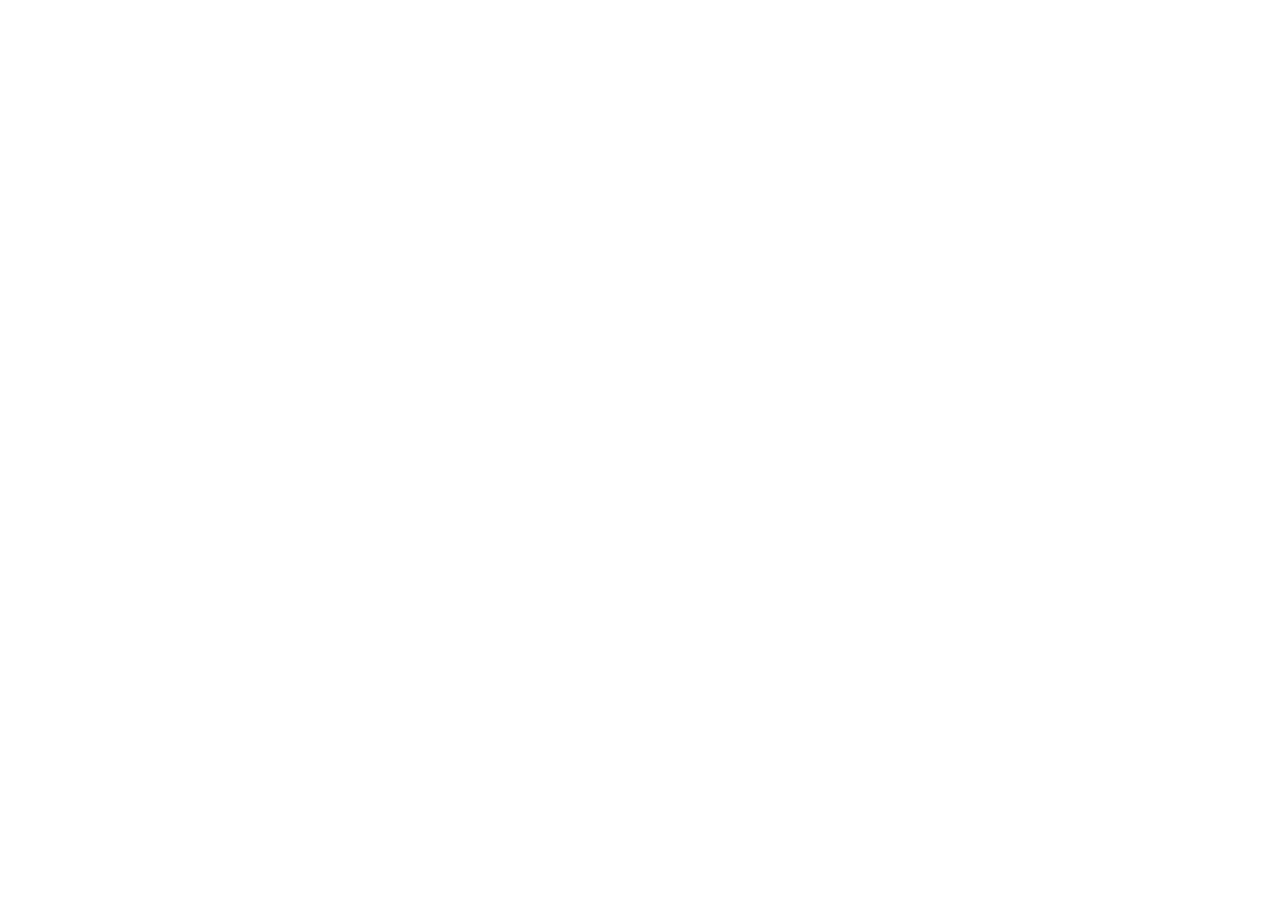
==== pruebaViajesChile/index.html @ 590db73b "first commit with basic structure, img files and cdn integration" ====
<!DOCTYPE html>
<html lang="en">
<head>
    <meta charset="UTF-8">
    <meta http-equiv="X-UA-Compatible" content="IE=edge">
    <meta name="viewport" content="width=device-width, initial-scale=1.0">
    <title>Viajes Chile</title>
    <link rel="stylesheet" href="https://cdn.jsdelivr.net/npm/bootstrap@4.6.1/dist/css/bootstrap.min.css" integrity="sha384-zCbKRCUGaJDkqS1kPbPd7TveP5iyJE0EjAuZQTgFLD2ylzuqKfdKlfG/eSrtxUkn" crossorigin="anonymous">
    <link rel="stylesheet" href="assets/styles/style.css">

</head>
<body>




    <script src="https://cdn.jsdelivr.net/npm/jquery@3.5.1/dist/jquery.slim.min.js" integrity="sha384-DfXdz2htPH0lsSSs5nCTpuj/zy4C+OGpamoFVy38MVBnE+IbbVYUew+OrCXaRkfj" crossorigin="anonymous"></script>
<script src="https://cdn.jsdelivr.net/npm/popper.js@1.16.1/dist/umd/popper.min.js" integrity="sha384-9/reFTGAW83EW2RDu2S0VKaIzap3H66lZH81PoYlFhbGU+6BZp6G7niu735Sk7lN" crossorigin="anonymous"></script>
<script src="https://cdn.jsdelivr.net/npm/bootstrap@4.6.1/dist/js/bootstrap.min.js" integrity="sha384-VHvPCCyXqtD5DqJeNxl2dtTyhF78xXNXdkwX1CZeRusQfRKp+tA7hAShOK/B/fQ2" crossorigin="anonymous"></script>
    
</body>
</html>
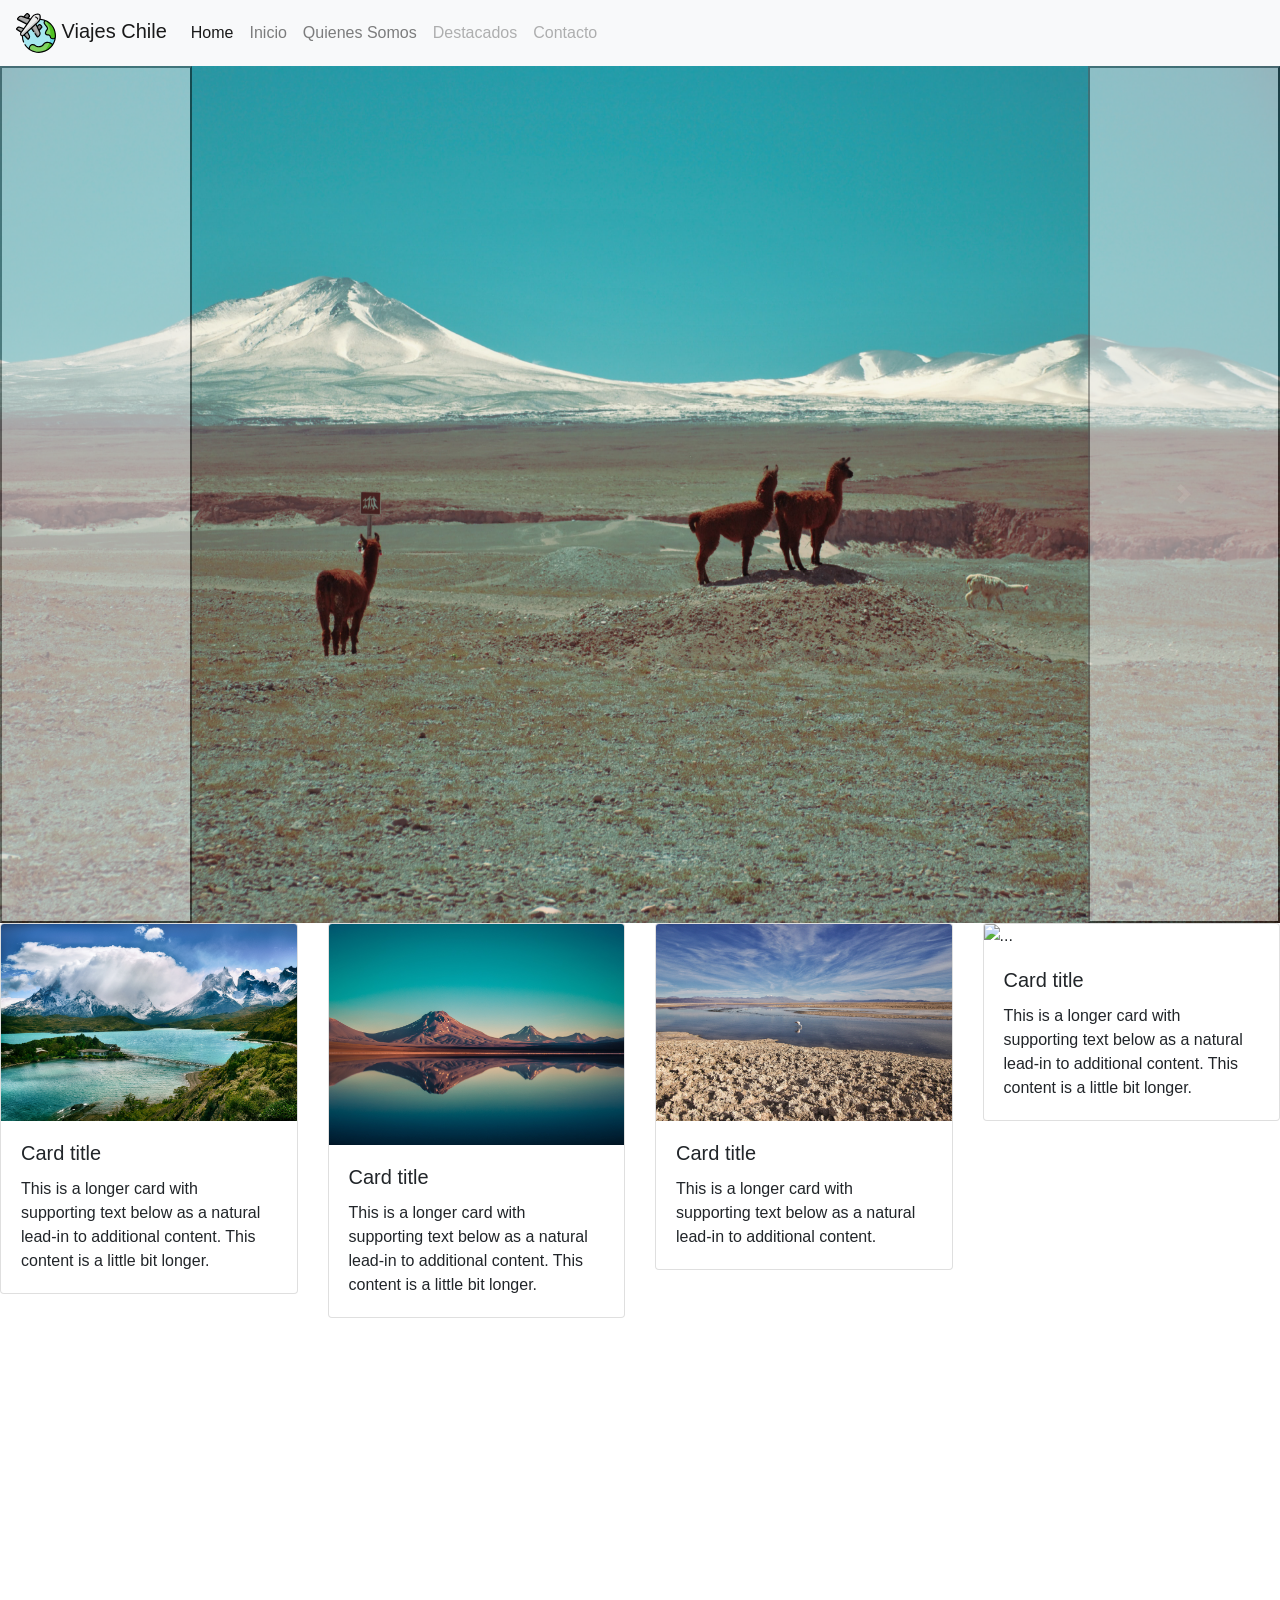
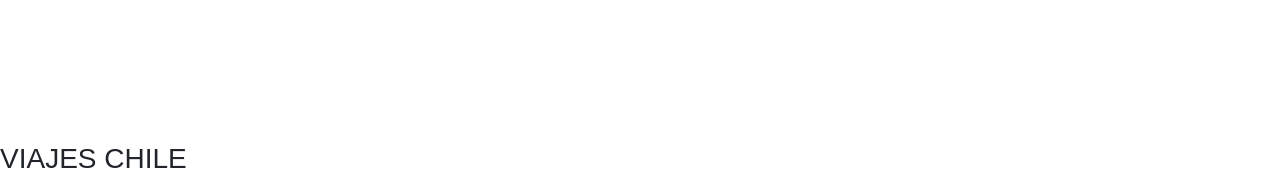
==== commit b22109a5: "img added, sections basic structure" ====
--- a/pruebaViajesChile/index.html
+++ b/pruebaViajesChile/index.html
@@ -1,22 +1,149 @@
 <!DOCTYPE html>
 <html lang="en">
-<head>
-    <meta charset="UTF-8">
-    <meta http-equiv="X-UA-Compatible" content="IE=edge">
-    <meta name="viewport" content="width=device-width, initial-scale=1.0">
+  <head>
+    <meta charset="UTF-8" />
+    <meta http-equiv="X-UA-Compatible" content="IE=edge" />
+    <meta name="viewport" content="width=device-width, initial-scale=1.0" />
     <title>Viajes Chile</title>
-    <link rel="stylesheet" href="https://cdn.jsdelivr.net/npm/bootstrap@4.6.1/dist/css/bootstrap.min.css" integrity="sha384-zCbKRCUGaJDkqS1kPbPd7TveP5iyJE0EjAuZQTgFLD2ylzuqKfdKlfG/eSrtxUkn" crossorigin="anonymous">
-    <link rel="stylesheet" href="assets/styles/style.css">
+    <link
+      rel="stylesheet"
+      href="https://cdn.jsdelivr.net/npm/bootstrap@4.6.1/dist/css/bootstrap.min.css"
+      integrity="sha384-zCbKRCUGaJDkqS1kPbPd7TveP5iyJE0EjAuZQTgFLD2ylzuqKfdKlfG/eSrtxUkn"
+      crossorigin="anonymous"
+    />
+    <link rel="stylesheet" href="assets/styles/style.css" />
+  </head>
+  <body>
+    <nav class="navbar navbar-expand-lg navbar-light bg-light">
+      <a class="navbar-brand" href="#"><img src="assets/img/viajes.svg" alt=""> Viajes Chile</a>
+      <button
+        class="navbar-toggler"
+        type="button"
+        data-toggle="collapse"
+        data-target="#navbarNavAltMarkup"
+        aria-controls="navbarNavAltMarkup"
+        aria-expanded="false"
+        aria-label="Toggle navigation"
+      >
+        <span class="navbar-toggler-icon"></span>
+      </button>
+      <div class="collapse navbar-collapse" id="navbarNavAltMarkup">
+        <div class="navbar-nav">
+          <a class="nav-link active" href="#"
+            >Home <span class="sr-only">(current)</span></a
+          >
+          <a class="nav-link" href="#">Inicio</a>
+          <a class="nav-link" href="#">Quienes Somos</a>
+          <a class="nav-link disabled">Destacados</a>
+          <a class="nav-link disabled">Contacto</a>
+        </div>
+      </div>
+    </nav>
 
-</head>
-<body>
+    <header>
 
+        <div id="carouselExampleControls" class="carousel slide" data-ride="carousel">
+            <div class="carousel-inner">
+              <div class="carousel-item active">
+                <img src="assets/img/carousel1.jpg" class="d-block w-100" alt="...">
+              </div>
+              <div class="carousel-item">
+                <img src="assets/img/carousel2.jpg" class="d-block w-100" alt="...">
+              </div>
+              <div class="carousel-item">
+                <img src="assets/img/carousel3.jpg" class="d-block w-100" alt="...">
+              </div>
+            </div>
+           <button class="carousel-control-prev" type="button" data-target="#carouselExampleControls" data-slide="prev">
+              <span class="carousel-control-prev-icon" aria-hidden="true"></span>
+              <span class="sr-only">Previous</span>
+            </button>
+            <button class="carousel-control-next" type="button" data-target="#carouselExampleControls" data-slide="next">
+              <span class="carousel-control-next-icon" aria-hidden="true"></span>
+              <span class="sr-only">Next</span>
+            </button>
+          </div>
 
+    </header>
 
+    <section class="container">
 
-    <script src="https://cdn.jsdelivr.net/npm/jquery@3.5.1/dist/jquery.slim.min.js" integrity="sha384-DfXdz2htPH0lsSSs5nCTpuj/zy4C+OGpamoFVy38MVBnE+IbbVYUew+OrCXaRkfj" crossorigin="anonymous"></script>
-<script src="https://cdn.jsdelivr.net/npm/popper.js@1.16.1/dist/umd/popper.min.js" integrity="sha384-9/reFTGAW83EW2RDu2S0VKaIzap3H66lZH81PoYlFhbGU+6BZp6G7niu735Sk7lN" crossorigin="anonymous"></script>
-<script src="https://cdn.jsdelivr.net/npm/bootstrap@4.6.1/dist/js/bootstrap.min.js" integrity="sha384-VHvPCCyXqtD5DqJeNxl2dtTyhF78xXNXdkwX1CZeRusQfRKp+tA7hAShOK/B/fQ2" crossorigin="anonymous"></script>
-    
-</body>
-</html>+        <div class="row">
+            <div class="col-4"></div>
+            <div class="col-4"></div>
+            <div class="col-4"></div>
+        </div>
+
+    </section>
+
+    <section>
+        <div class="row row-cols-1 row-cols-md-4">
+            <div class="col-3 mb-4">
+              <div class="card">
+                <img src="assets/img/card1.jpg" class="card-img-top" alt="...">
+                <div class="card-body">
+                  <h5 class="card-title">Card title</h5>
+                  <p class="card-text">This is a longer card with supporting text below as a natural lead-in to additional content. This content is a little bit longer.</p>
+                </div>
+              </div>
+            </div>
+            <div class="col-3 mb-4">
+              <div class="card">
+                <img src="assets/img/card2.jpg" class="card-img-top" alt="...">
+                <div class="card-body">
+                  <h5 class="card-title">Card title</h5>
+                  <p class="card-text">This is a longer card with supporting text below as a natural lead-in to additional content. This content is a little bit longer.</p>
+                </div>
+              </div>
+            </div>
+            <div class="col-3 mb-4">
+              <div class="card">
+                <img src="assets/img/card3.jpg" class="card-img-top" alt="...">
+                <div class="card-body">
+                  <h5 class="card-title">Card title</h5>
+                  <p class="card-text">This is a longer card with supporting text below as a natural lead-in to additional content.</p>
+                </div>
+              </div>
+            </div>
+            <div class="col-3 mb-4">
+              <div class="card">
+                <img src="assets/img/card4.jpg" class="card-img-top" alt="...">
+                <div class="card-body">
+                  <h5 class="card-title">Card title</h5>
+                  <p class="card-text">This is a longer card with supporting text below as a natural lead-in to additional content. This content is a little bit longer.</p>
+                </div>
+              </div>
+            </div>
+          </div>
+    </section>
+
+    <section>
+
+        <div data-tf-widget="dCPdCq72" data-tf-iframe-props="title=Customer Insights Survey - Quick Start - FINAL (copy)" style="width:100%;height:400px;"></div><script src="//embed.typeform.com/next/embed.js"></script>
+
+    </section>
+
+    <footer class="inline-block">
+        <div>
+            <h3>VIAJES CHILE</h3>
+        </div>
+        
+    </footer>
+
+    <script
+      src="https://cdn.jsdelivr.net/npm/jquery@3.5.1/dist/jquery.slim.min.js"
+      integrity="sha384-DfXdz2htPH0lsSSs5nCTpuj/zy4C+OGpamoFVy38MVBnE+IbbVYUew+OrCXaRkfj"
+      crossorigin="anonymous"
+    ></script>
+    <script
+      src="https://cdn.jsdelivr.net/npm/popper.js@1.16.1/dist/umd/popper.min.js"
+      integrity="sha384-9/reFTGAW83EW2RDu2S0VKaIzap3H66lZH81PoYlFhbGU+6BZp6G7niu735Sk7lN"
+      crossorigin="anonymous"
+    ></script>
+    <script
+      src="https://cdn.jsdelivr.net/npm/bootstrap@4.6.1/dist/js/bootstrap.min.js"
+      integrity="sha384-VHvPCCyXqtD5DqJeNxl2dtTyhF78xXNXdkwX1CZeRusQfRKp+tA7hAShOK/B/fQ2"
+      crossorigin="anonymous"
+    ></script>
+  </body>
+</html>
--- a/pruebaViajesChile/assets/styles/style.css
+++ b/pruebaViajesChile/assets/styles/style.css
@@ -0,0 +1,6 @@
+
+
+nav img {
+    height: 2em;
+    width: auto;
+}
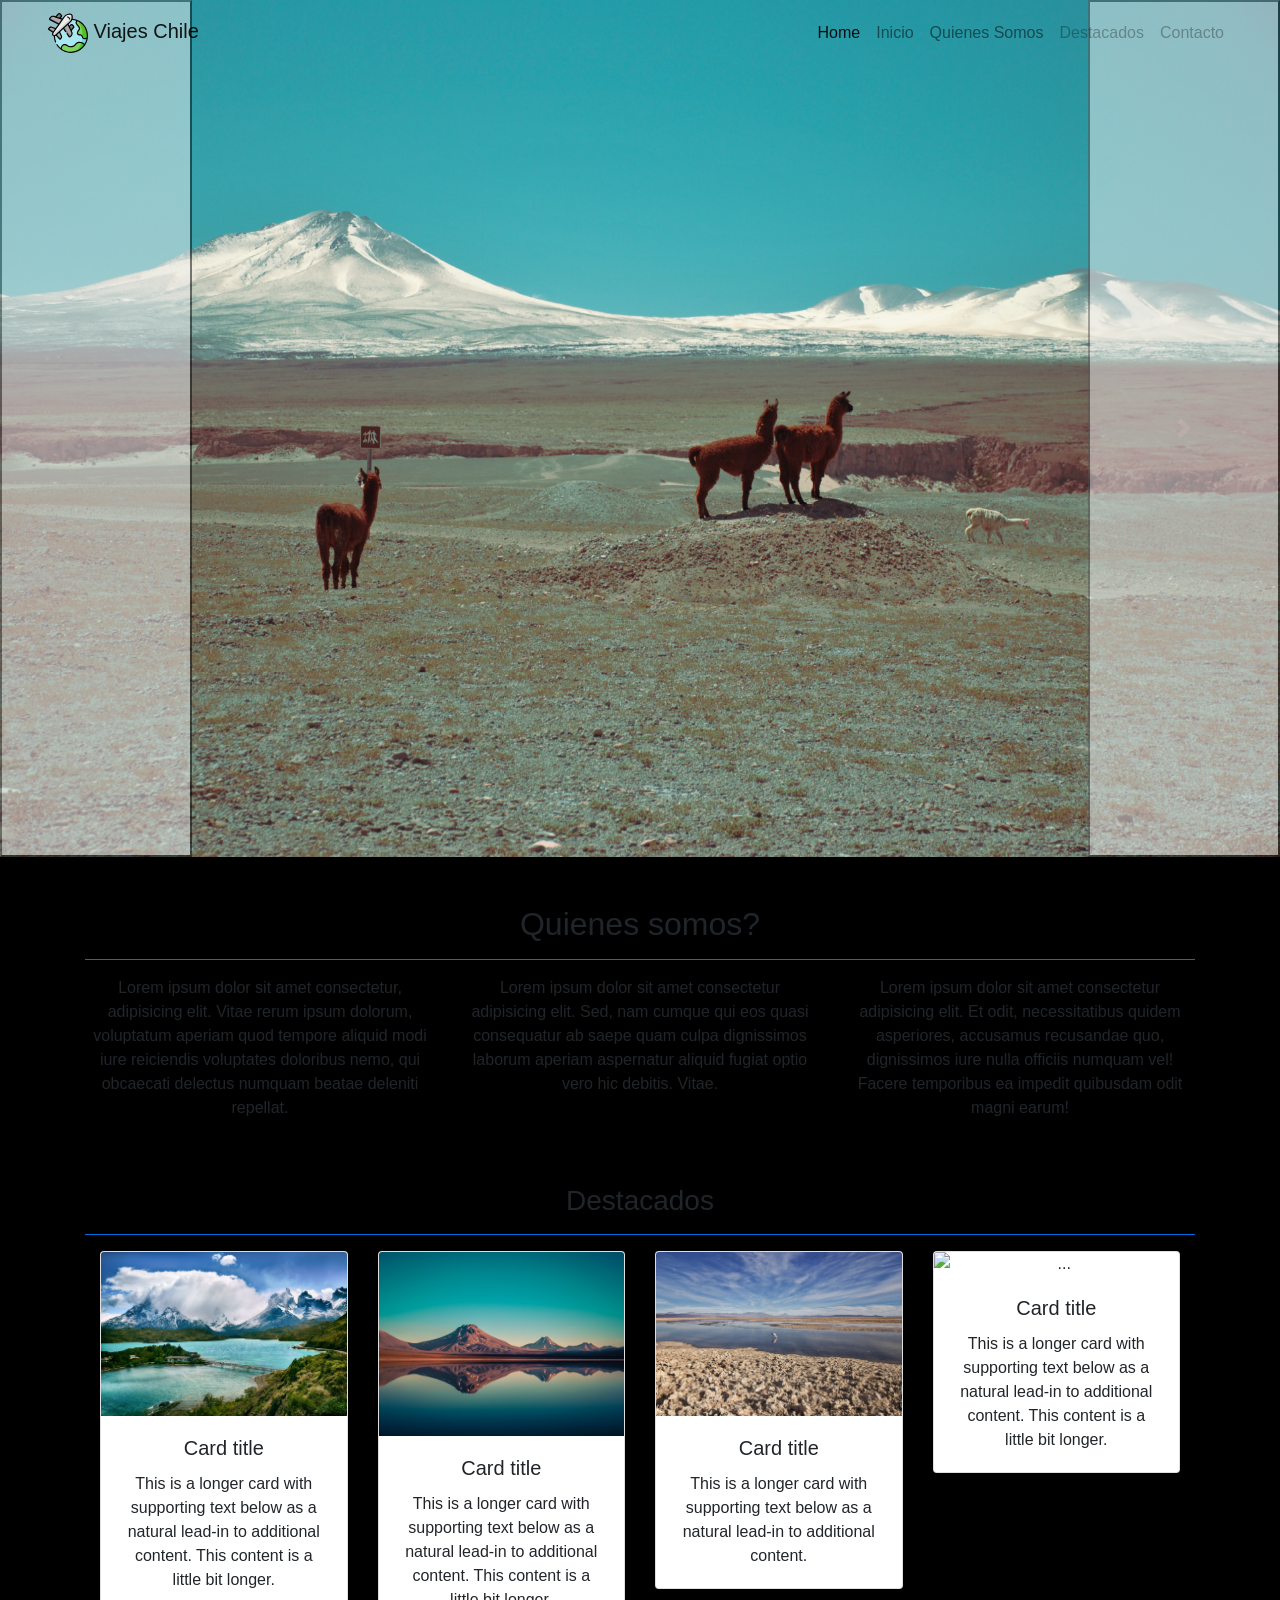
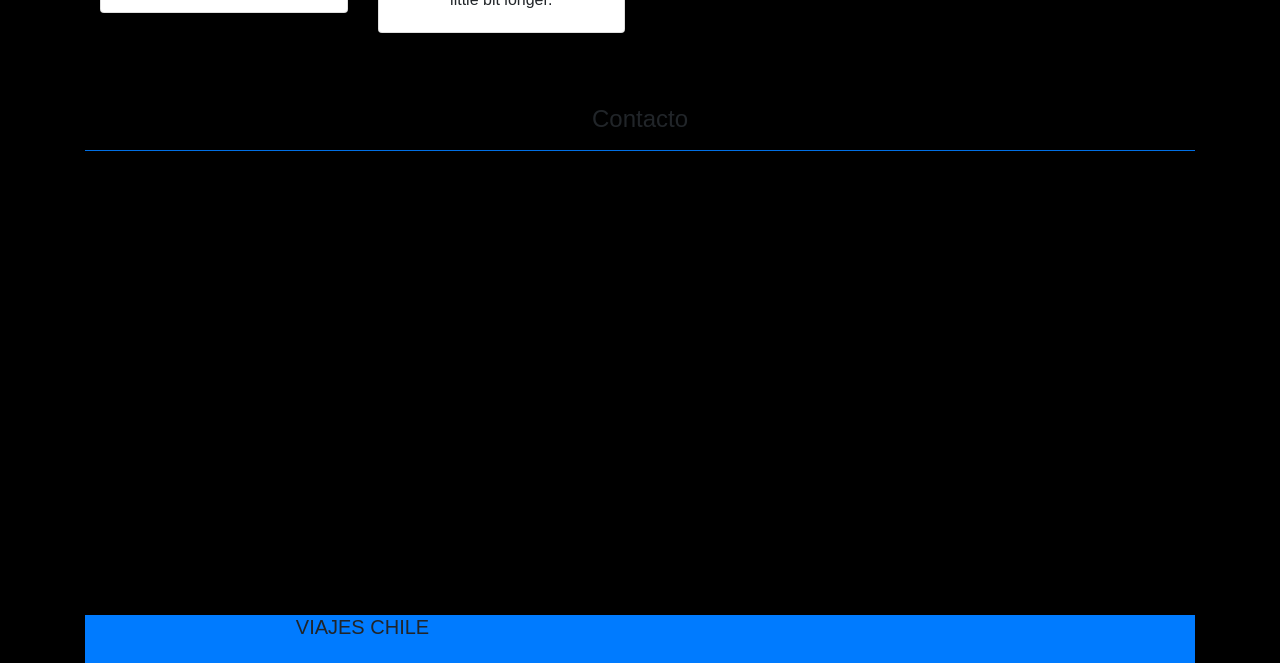
==== commit 77931bfa: "styles progress" ====
--- a/pruebaViajesChile/index.html
+++ b/pruebaViajesChile/index.html
@@ -11,11 +11,14 @@
       integrity="sha384-zCbKRCUGaJDkqS1kPbPd7TveP5iyJE0EjAuZQTgFLD2ylzuqKfdKlfG/eSrtxUkn"
       crossorigin="anonymous"
     />
+    <script src="https://kit.fontawesome.com/a07f283584.js" crossorigin="anonymous"></script>   
     <link rel="stylesheet" href="assets/styles/style.css" />
   </head>
   <body>
-    <nav class="navbar navbar-expand-lg navbar-light bg-light">
-      <a class="navbar-brand" href="#"><img src="assets/img/viajes.svg" alt=""> Viajes Chile</a>
+    <nav class="navbar container-fluid navbar-expand-lg navbar-light bg-light px-5">
+      <a class="navbar-brand" href="#"
+        ><img src="assets/img/viajes.svg" alt="" /> Viajes Chile</a
+      >
       <button
         class="navbar-toggler"
         type="button"
@@ -28,7 +31,7 @@
         <span class="navbar-toggler-icon"></span>
       </button>
       <div class="collapse navbar-collapse" id="navbarNavAltMarkup">
-        <div class="navbar-nav">
+        <div class="navbar-nav ml-auto">
           <a class="nav-link active" href="#"
             >Home <span class="sr-only">(current)</span></a
           >
@@ -41,93 +44,179 @@
     </nav>
 
     <header>
-
-        <div id="carouselExampleControls" class="carousel slide" data-ride="carousel">
-            <div class="carousel-inner">
-              <div class="carousel-item active">
-                <img src="assets/img/carousel1.jpg" class="d-block w-100" alt="...">
-              </div>
-              <div class="carousel-item">
-                <img src="assets/img/carousel2.jpg" class="d-block w-100" alt="...">
-              </div>
-              <div class="carousel-item">
-                <img src="assets/img/carousel3.jpg" class="d-block w-100" alt="...">
-              </div>
-            </div>
-           <button class="carousel-control-prev" type="button" data-target="#carouselExampleControls" data-slide="prev">
-              <span class="carousel-control-prev-icon" aria-hidden="true"></span>
-              <span class="sr-only">Previous</span>
-            </button>
-            <button class="carousel-control-next" type="button" data-target="#carouselExampleControls" data-slide="next">
-              <span class="carousel-control-next-icon" aria-hidden="true"></span>
-              <span class="sr-only">Next</span>
-            </button>
-          </div>
-
+      <div
+        id="carouselExampleControls"
+        class="carousel slide"
+        data-ride="carousel"
+      >
+        <div class="carousel-inner">
+          <div class="carousel-item active">
+            <img
+              src="assets/img/carousel1.jpg"
+              class="d-block w-100"
+              alt="..."
+            />
+          </div>
+          <div class="carousel-item">
+            <img
+              src="assets/img/carousel2.jpg"
+              class="d-block w-100"
+              alt="..."
+            />
+          </div>
+          <div class="carousel-item">
+            <img
+              src="assets/img/carousel3.jpg"
+              class="d-block w-100"
+              alt="..."
+            />
+          </div>
+        </div>
+        <button
+          class="carousel-control-prev"
+          type="button"
+          data-target="#carouselExampleControls"
+          data-slide="prev"
+        >
+          <span class="carousel-control-prev-icon" aria-hidden="true"></span>
+          <span class="sr-only">Previous</span>
+        </button>
+        <button
+          class="carousel-control-next"
+          type="button"
+          data-target="#carouselExampleControls"
+          data-slide="next"
+        >
+          <span class="carousel-control-next-icon" aria-hidden="true"></span>
+          <span class="sr-only">Next</span>
+        </button>
+      </div>
     </header>
 
-    <section class="container">
-
-        <div class="row">
-            <div class="col-4"></div>
-            <div class="col-4"></div>
-            <div class="col-4"></div>
-        </div>
-
+    <section class="container text-center pt-5">
+      <h2>Quienes somos?</h2>
+      <hr class="bg-primary">
+      <div class="row">
+        <div class="col-4">
+          <p>
+            Lorem ipsum dolor sit amet consectetur, adipisicing elit. Vitae
+            rerum ipsum dolorum, voluptatum aperiam quod tempore aliquid modi
+            iure reiciendis voluptates doloribus nemo, qui obcaecati delectus
+            numquam beatae deleniti repellat.
+          </p>
+          <div class="container bg-primary">
+            <span style="font-size: 3em; color: white;"><i class="fas fa-plane"></i></span>
+          </div>
+          
+          
+        </div>
+        <div class="col-4">
+          <p>
+            Lorem ipsum dolor sit amet consectetur adipisicing elit. Sed, nam
+            cumque qui eos quasi consequatur ab saepe quam culpa dignissimos
+            laborum aperiam aspernatur aliquid fugiat optio vero hic debitis.
+            Vitae.
+          </p>
+          <div class="container bg-primary">
+            <span style="font-size: 3em; color: white;"><i class="fas fa-mountain"></i></span>
+          </div>
+          
+            
+          
+        </div>
+        <div class="col-4">
+          <p>
+            Lorem ipsum dolor sit amet consectetur adipisicing elit. Et odit,
+            necessitatibus quidem asperiores, accusamus recusandae quo,
+            dignissimos iure nulla officiis numquam vel! Facere temporibus ea
+            impedit quibusdam odit magni earum!
+          </p>
+          <div class="container bg-primary">
+            <span style="font-size: 3em; color: white;">
+              <i class="fas fa-camera"></i>
+            </span>
+          </div>
+          
+        </div>
+      </div>
     </section>
 
-    <section>
-        <div class="row row-cols-1 row-cols-md-4">
-            <div class="col-3 mb-4">
-              <div class="card">
-                <img src="assets/img/card1.jpg" class="card-img-top" alt="...">
-                <div class="card-body">
-                  <h5 class="card-title">Card title</h5>
-                  <p class="card-text">This is a longer card with supporting text below as a natural lead-in to additional content. This content is a little bit longer.</p>
-                </div>
-              </div>
-            </div>
-            <div class="col-3 mb-4">
-              <div class="card">
-                <img src="assets/img/card2.jpg" class="card-img-top" alt="...">
-                <div class="card-body">
-                  <h5 class="card-title">Card title</h5>
-                  <p class="card-text">This is a longer card with supporting text below as a natural lead-in to additional content. This content is a little bit longer.</p>
-                </div>
-              </div>
-            </div>
-            <div class="col-3 mb-4">
-              <div class="card">
-                <img src="assets/img/card3.jpg" class="card-img-top" alt="...">
-                <div class="card-body">
-                  <h5 class="card-title">Card title</h5>
-                  <p class="card-text">This is a longer card with supporting text below as a natural lead-in to additional content.</p>
-                </div>
-              </div>
-            </div>
-            <div class="col-3 mb-4">
-              <div class="card">
-                <img src="assets/img/card4.jpg" class="card-img-top" alt="...">
-                <div class="card-body">
-                  <h5 class="card-title">Card title</h5>
-                  <p class="card-text">This is a longer card with supporting text below as a natural lead-in to additional content. This content is a little bit longer.</p>
-                </div>
-              </div>
-            </div>
-          </div>
+    <section class="container text-center pt-5">
+      <h3>Destacados</h3>
+      <hr class="bg-primary">
+      <div class="container">
+      <div class="row row-cols-1 row-cols-md-4">
+        <div class="col-3 mb-4">
+          <div class="card">
+            <img src="assets/img/card1.jpg" class="card-img-top" alt="..." />
+            <div class="card-body">
+              <h5 class="card-title">Card title</h5>
+              <p class="card-text">
+                This is a longer card with supporting text below as a natural
+                lead-in to additional content. This content is a little bit
+                longer.
+              </p>
+              
+            </div>
+          </div>
+        </div>
+        <div class="col-3 mb-4">
+          <div class="card">
+            <img src="assets/img/card2.jpg" class="card-img-top" alt="..." />
+            <div class="card-body">
+              <h5 class="card-title">Card title</h5>
+              <p class="card-text">
+                This is a longer card with supporting text below as a natural
+                lead-in to additional content. This content is a little bit
+                longer.
+              </p>
+              
+            </div>
+          </div>
+        </div>
+        <div class="col-3 mb-4">
+          <div class="card">
+            <img src="assets/img/card3.jpg" class="card-img-top" alt="..." />
+            <div class="card-body">
+              <h5 class="card-title">Card title</h5>
+              <p class="card-text">
+                This is a longer card with supporting text below as a natural
+                lead-in to additional content.
+              </p>
+              
+            </div>
+          </div>
+        </div>
+        <div class="col-3 mb-4">
+          <div class="card">
+            <img src="assets/img/card4.jpg" class="card-img-top" alt="..." />
+            <div class="card-body">
+              <h5 class="card-title">Card title</h5>
+              <p class="card-text">
+                This is a longer card with supporting text below as a natural
+                lead-in to additional content. This content is a little bit
+                longer.
+              </p>
+            </div>
+          </div>
+        </div>
+      </div>
+    </div> 
     </section>
 
-    <section>
-
-        <div data-tf-widget="dCPdCq72" data-tf-iframe-props="title=Customer Insights Survey - Quick Start - FINAL (copy)" style="width:100%;height:400px;"></div><script src="//embed.typeform.com/next/embed.js"></script>
-
-    </section>
-
-    <footer class="inline-block">
-        <div>
-            <h3>VIAJES CHILE</h3>
+    <section class="container text-center pt-5">
+      <h4>Contacto</h4>
+      <hr class="bg-primary">
+      <div data-tf-widget="UY2jh6A5" data-tf-iframe-props="title=Contacto Viajes Chile" style="width:100%;height:400px;"></div><script src="//embed.typeform.com/next/embed.js"></script>
+
+    <footer class="inline-block container-fluid bg-primary mt-5">
+      <div class="row">
+        <div class="col justify-content-center align-self-center">
+          <h5>VIAJES CHILE</h5>
         </div>
         
+        <div class="col"></div>
+      </div>
     </footer>
 
     <script
--- a/pruebaViajesChile/assets/styles/style.css
+++ b/pruebaViajesChile/assets/styles/style.css
@@ -1,6 +1,18 @@
-
+body {
+    background-color: black;
+}
 
 nav img {
     height: 2em;
     width: auto;
+}
+
+.navbar {
+    z-index: 999;
+    background-color: transparent !important;
+    position: absolute;
+}
+
+footer {
+    height: 3em;
 }
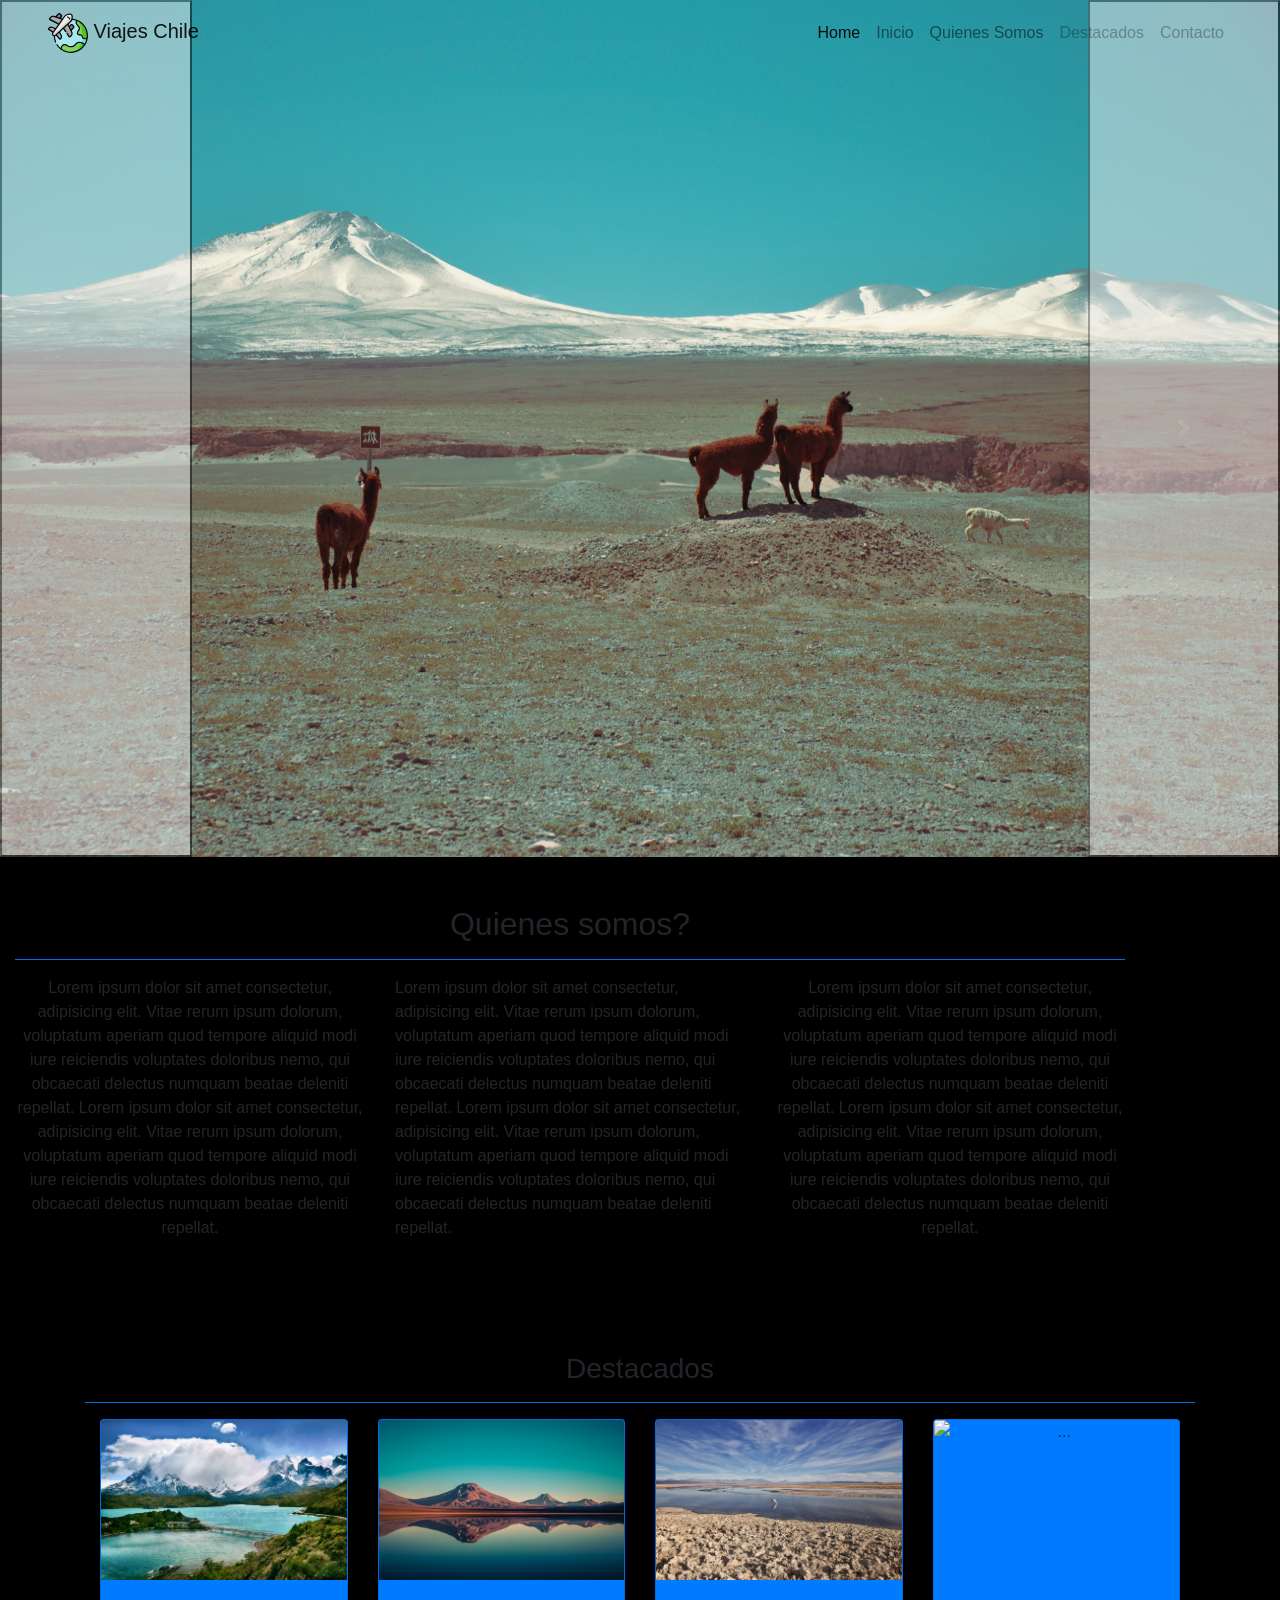
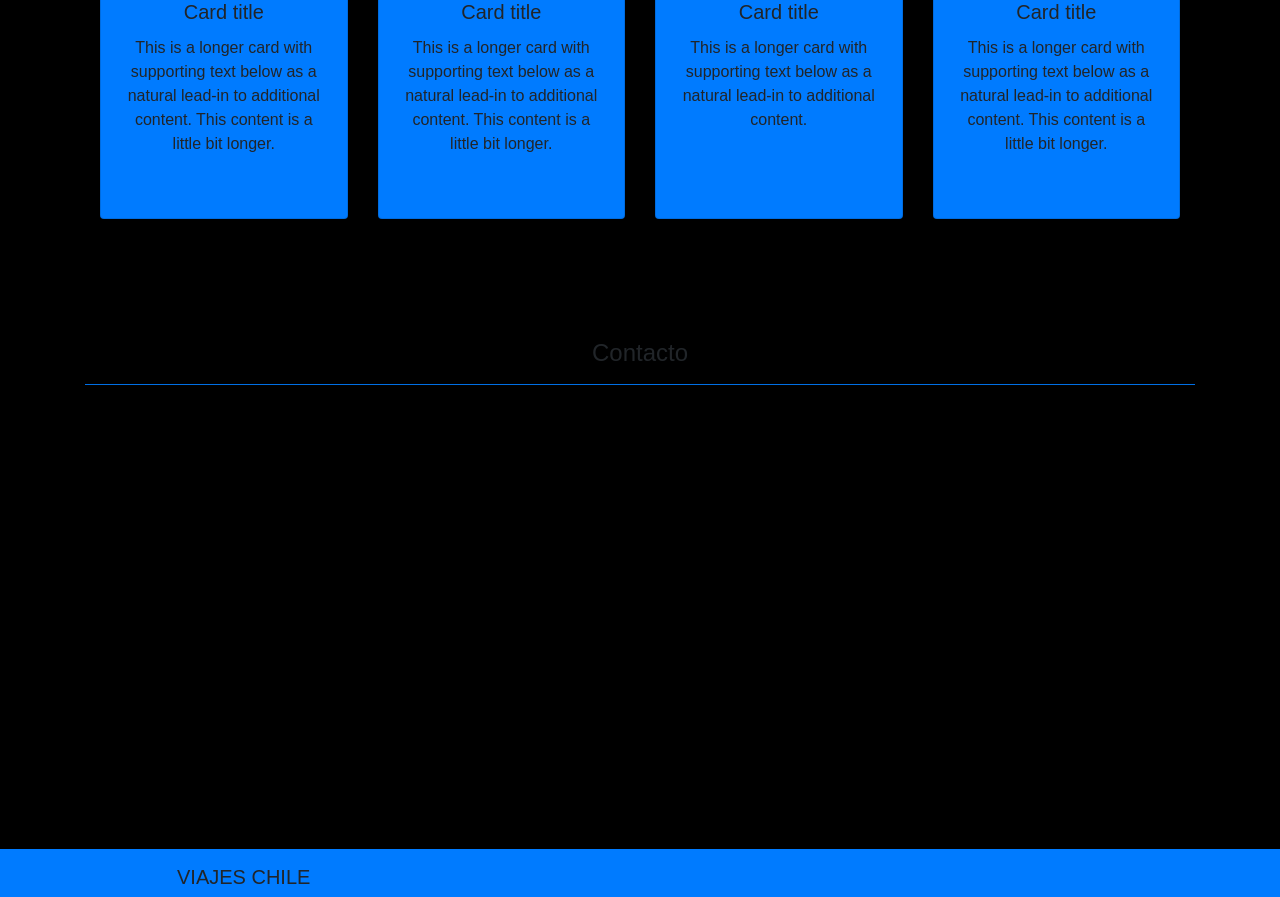
==== commit ae8a4b95: "style almost ready" ====
--- a/pruebaViajesChile/index.html
+++ b/pruebaViajesChile/index.html
@@ -93,46 +93,57 @@
       </div>
     </header>
 
-    <section class="container text-center pt-5">
+    <section class="container text-center pt-5 pb-5 d-none d-lg-inline-block">
       <h2>Quienes somos?</h2>
       <hr class="bg-primary">
       <div class="row">
-        <div class="col-4">
+        <div class="descDiv col-4">
           <p>
+            Lorem ipsum dolor sit amet consectetur, adipisicing elit. Vitae
+            rerum ipsum dolorum, voluptatum aperiam quod tempore aliquid modi
+            iure reiciendis voluptates doloribus nemo, qui obcaecati delectus
+            numquam beatae deleniti repellat.
             Lorem ipsum dolor sit amet consectetur, adipisicing elit. Vitae
             rerum ipsum dolorum, voluptatum aperiam quod tempore aliquid modi
             iure reiciendis voluptates doloribus nemo, qui obcaecati delectus
             numquam beatae deleniti repellat.
           </p>
           <div class="container bg-primary">
-            <span style="font-size: 3em; color: white;"><i class="fas fa-plane"></i></span>
+            <span style="font-size: 2em; color: white;"><i class="fas fa-plane"></i></span>
           </div>
           
           
         </div>
-        <div class="col-4">
+        <div class="descDiv col-4">
+           
+          <div class="container bg-primary">
+            <span style="font-size: 2em; color: white;"><i class="fas fa-mountain"></i></span>
+          </div>
+
+          <p class="text-left">
+            Lorem ipsum dolor sit amet consectetur, adipisicing elit. Vitae
+            rerum ipsum dolorum, voluptatum aperiam quod tempore aliquid modi
+            iure reiciendis voluptates doloribus nemo, qui obcaecati delectus
+            numquam beatae deleniti repellat.
+            Lorem ipsum dolor sit amet consectetur, adipisicing elit. Vitae
+            rerum ipsum dolorum, voluptatum aperiam quod tempore aliquid modi
+            iure reiciendis voluptates doloribus nemo, qui obcaecati delectus
+            numquam beatae deleniti repellat.
+          </p>
+        </div>
+        <div class="descDiv col-4">
           <p>
-            Lorem ipsum dolor sit amet consectetur adipisicing elit. Sed, nam
-            cumque qui eos quasi consequatur ab saepe quam culpa dignissimos
-            laborum aperiam aspernatur aliquid fugiat optio vero hic debitis.
-            Vitae.
+            Lorem ipsum dolor sit amet consectetur, adipisicing elit. Vitae
+            rerum ipsum dolorum, voluptatum aperiam quod tempore aliquid modi
+            iure reiciendis voluptates doloribus nemo, qui obcaecati delectus
+            numquam beatae deleniti repellat.
+            Lorem ipsum dolor sit amet consectetur, adipisicing elit. Vitae
+            rerum ipsum dolorum, voluptatum aperiam quod tempore aliquid modi
+            iure reiciendis voluptates doloribus nemo, qui obcaecati delectus
+            numquam beatae deleniti repellat.
           </p>
           <div class="container bg-primary">
-            <span style="font-size: 3em; color: white;"><i class="fas fa-mountain"></i></span>
-          </div>
-          
-            
-          
-        </div>
-        <div class="col-4">
-          <p>
-            Lorem ipsum dolor sit amet consectetur adipisicing elit. Et odit,
-            necessitatibus quidem asperiores, accusamus recusandae quo,
-            dignissimos iure nulla officiis numquam vel! Facere temporibus ea
-            impedit quibusdam odit magni earum!
-          </p>
-          <div class="container bg-primary">
-            <span style="font-size: 3em; color: white;">
+            <span style="font-size: 2em; color: white;">
               <i class="fas fa-camera"></i>
             </span>
           </div>
@@ -141,13 +152,13 @@
       </div>
     </section>
 
-    <section class="container text-center pt-5">
+    <section class="container text-center pt-5 pb-5 ">
       <h3>Destacados</h3>
       <hr class="bg-primary">
       <div class="container">
-      <div class="row row-cols-1 row-cols-md-4">
-        <div class="col-3 mb-4">
-          <div class="card">
+      <div class="row ">
+        <div class="col-12 col-md-6 col-lg-3 mb-4">
+          <div class="card bg-primary">
             <img src="assets/img/card1.jpg" class="card-img-top" alt="..." />
             <div class="card-body">
               <h5 class="card-title">Card title</h5>
@@ -160,8 +171,8 @@
             </div>
           </div>
         </div>
-        <div class="col-3 mb-4">
-          <div class="card">
+        <div class="col-12 col-md-6 col-lg-3 mb-4">
+          <div class="card bg-primary">
             <img src="assets/img/card2.jpg" class="card-img-top" alt="..." />
             <div class="card-body">
               <h5 class="card-title">Card title</h5>
@@ -174,8 +185,8 @@
             </div>
           </div>
         </div>
-        <div class="col-3 mb-4">
-          <div class="card">
+        <div class="col-12 col-md-6 col-lg-3 mb-4">
+          <div class="card bg-primary">
             <img src="assets/img/card3.jpg" class="card-img-top" alt="..." />
             <div class="card-body">
               <h5 class="card-title">Card title</h5>
@@ -187,8 +198,8 @@
             </div>
           </div>
         </div>
-        <div class="col-3 mb-4">
-          <div class="card">
+        <div class="col-12 col-md-6 col-lg-3 mb-4">
+          <div class="card bg-primary">
             <img src="assets/img/card4.jpg" class="card-img-top" alt="..." />
             <div class="card-body">
               <h5 class="card-title">Card title</h5>
@@ -209,15 +220,24 @@
       <hr class="bg-primary">
       <div data-tf-widget="UY2jh6A5" data-tf-iframe-props="title=Contacto Viajes Chile" style="width:100%;height:400px;"></div><script src="//embed.typeform.com/next/embed.js"></script>
 
-    <footer class="inline-block container-fluid bg-primary mt-5">
+    </section>  
+
+    <footer class="container-fluid bg-primary mt-5 pl-5">
       <div class="row">
-        <div class="col justify-content-center align-self-center">
-          <h5>VIAJES CHILE</h5>
+        <div class="col-6 justify-content-center pt-3 pl-5">
+          <h5 class="pl-5 ml-5">VIAJES CHILE</h5>
         </div>
         
-        <div class="col"></div>
+        <div class="col-6 pt-2 pl-5">
+          <i class="fab fa-github-square fa-2x pl-5 ml-5"></i>
+          <i class="fab fa-linkedin fa-2x pl-2"></i>
+          <i class="fab fa-twitter-square fa-2x pl-2"></i>
+          <i class="fab fa-facebook-square fa-2x pl-2"></i>
+        </div>
       </div>
     </footer>
+
+    
 
     <script
       src="https://cdn.jsdelivr.net/npm/jquery@3.5.1/dist/jquery.slim.min.js"
--- a/pruebaViajesChile/assets/styles/style.css
+++ b/pruebaViajesChile/assets/styles/style.css
@@ -15,4 +15,20 @@
 
 footer {
     height: 3em;
-}+}
+
+.descDiv {
+    position: relative; 
+
+}
+
+.card {
+    height: 25em;
+}
+
+.card img {
+    height: 10em;
+}
+
+
+
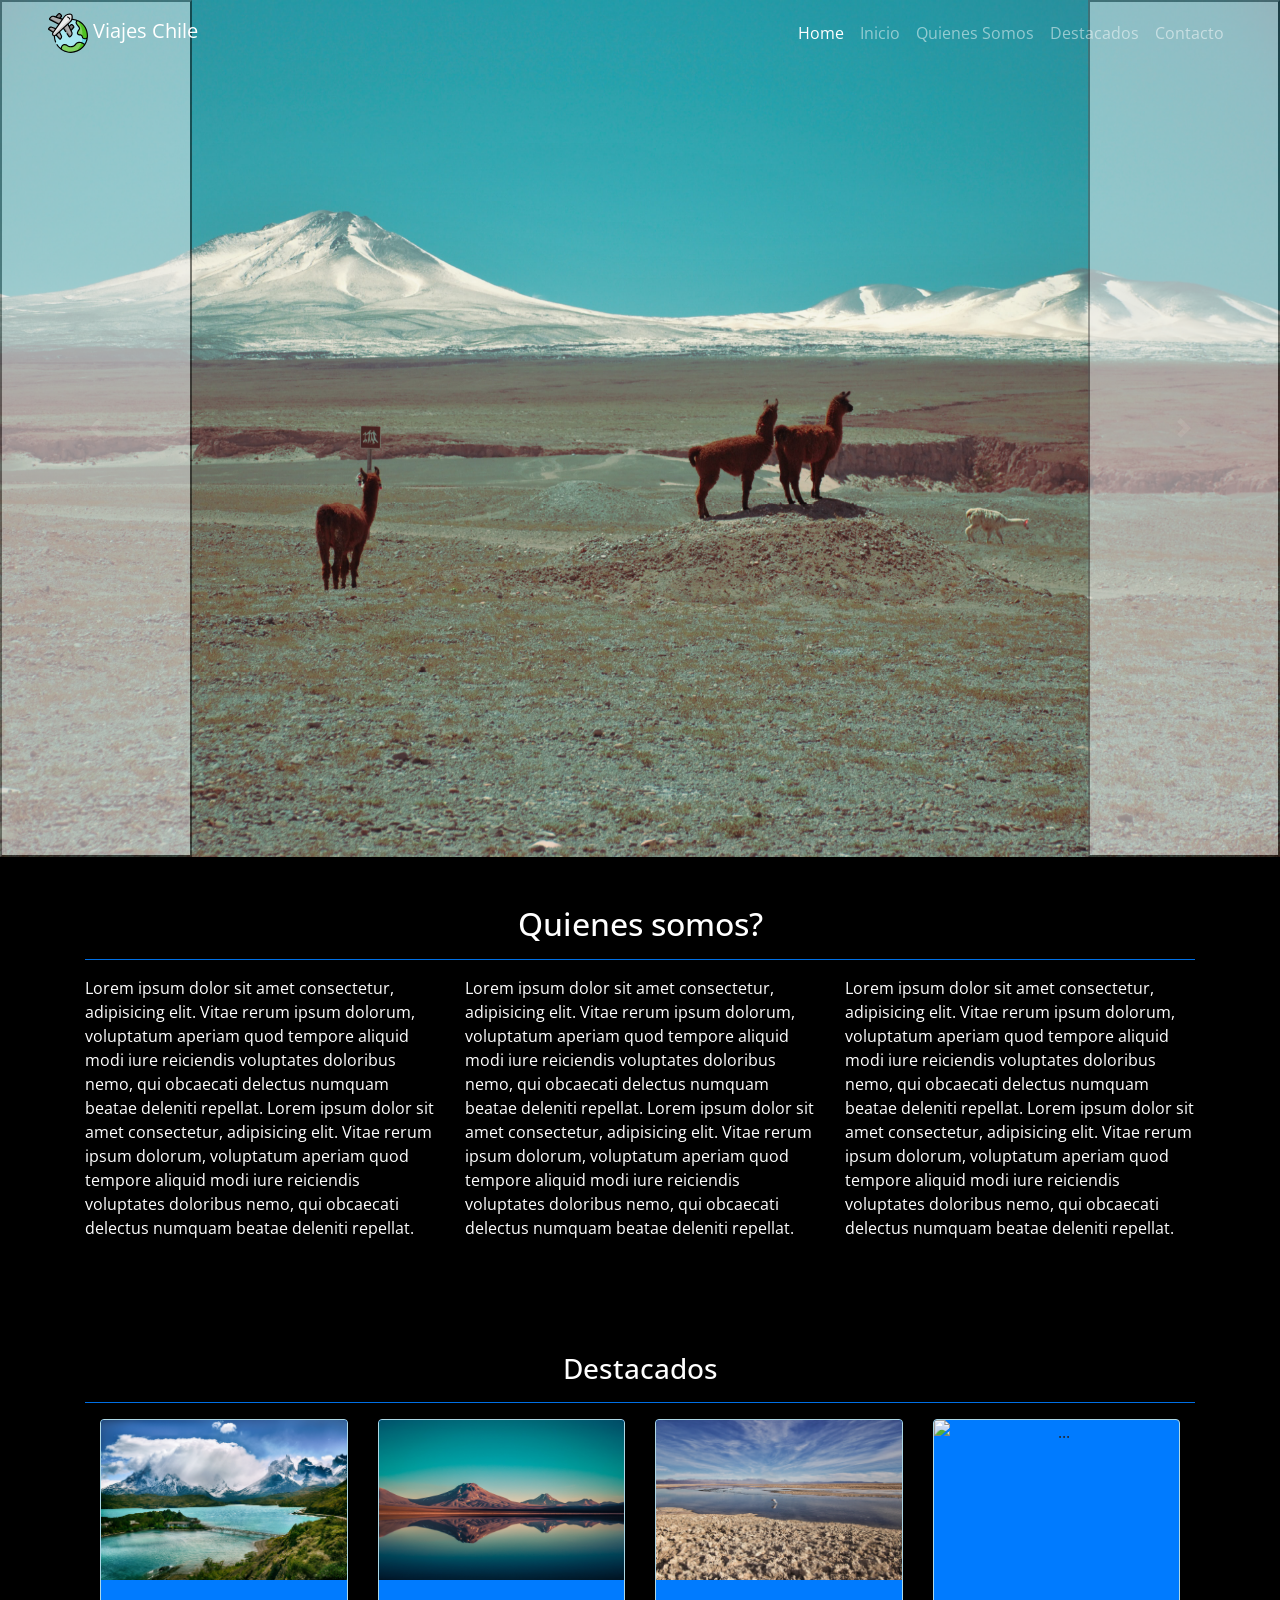
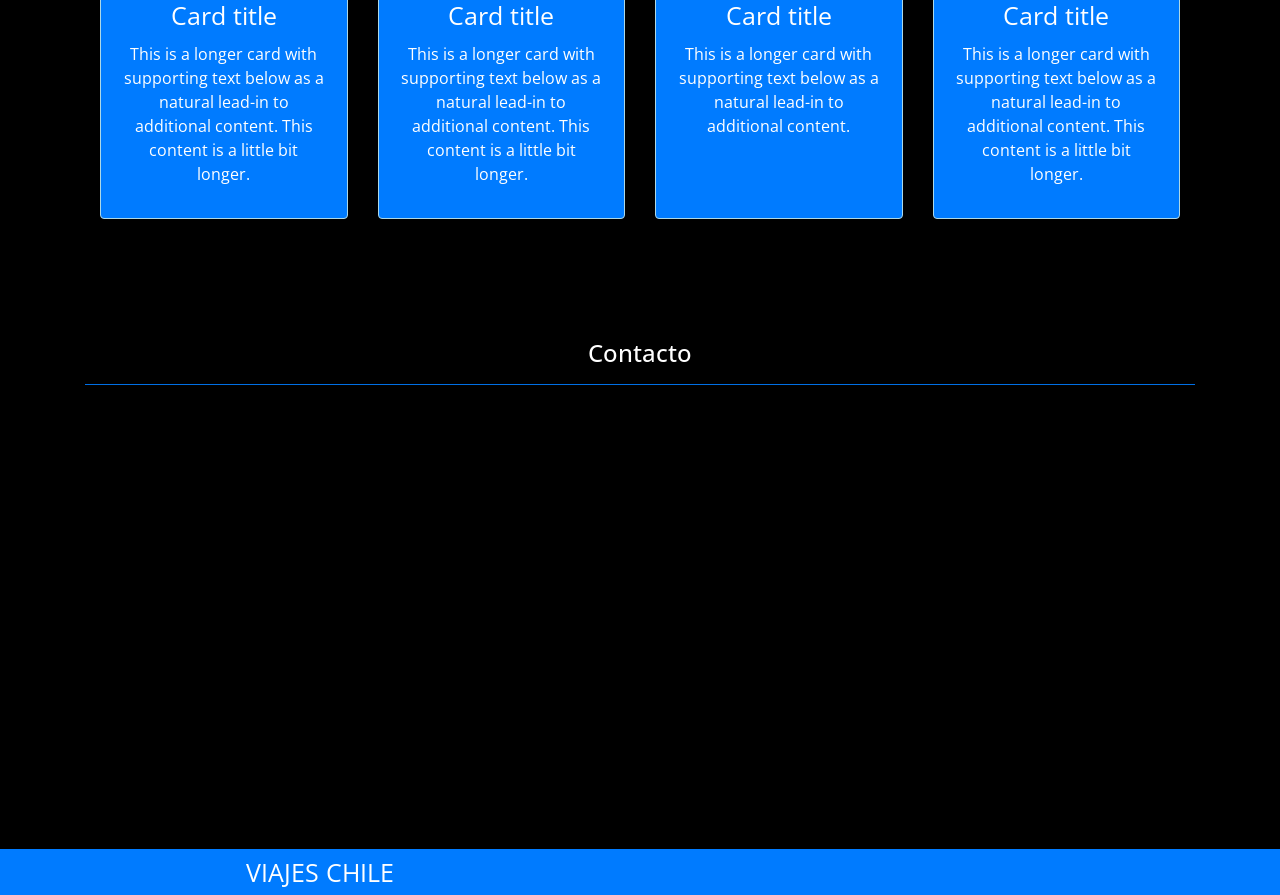
==== commit 8e1affb6: "styles ready" ====
--- a/pruebaViajesChile/index.html
+++ b/pruebaViajesChile/index.html
@@ -11,11 +11,14 @@
       integrity="sha384-zCbKRCUGaJDkqS1kPbPd7TveP5iyJE0EjAuZQTgFLD2ylzuqKfdKlfG/eSrtxUkn"
       crossorigin="anonymous"
     />
-    <script src="https://kit.fontawesome.com/a07f283584.js" crossorigin="anonymous"></script>   
+    <script src="https://kit.fontawesome.com/a07f283584.js" crossorigin="anonymous"></script>
+    <link rel="preconnect" href="https://fonts.googleapis.com">
+    <link rel="preconnect" href="https://fonts.gstatic.com" crossorigin>
+    <link href="https://fonts.googleapis.com/css2?family=Open+Sans:wght@300;400&display=swap" rel="stylesheet"> 
     <link rel="stylesheet" href="assets/styles/style.css" />
   </head>
   <body>
-    <nav class="navbar container-fluid navbar-expand-lg navbar-light bg-light px-5">
+    <nav class="navbar container-fluid navbar-expand-lg navbar-dark bg-light px-5">
       <a class="navbar-brand" href="#"
         ><img src="assets/img/viajes.svg" alt="" /> Viajes Chile</a
       >
@@ -37,8 +40,8 @@
           >
           <a class="nav-link" href="#">Inicio</a>
           <a class="nav-link" href="#">Quienes Somos</a>
-          <a class="nav-link disabled">Destacados</a>
-          <a class="nav-link disabled">Contacto</a>
+          <a class="nav-link">Destacados</a>
+          <a class="nav-link">Contacto</a>
         </div>
       </div>
     </nav>
@@ -93,60 +96,67 @@
       </div>
     </header>
 
-    <section class="container text-center pt-5 pb-5 d-none d-lg-inline-block">
+    <section class="container text-center pt-5 pb-5 d-none d-lg-block">
       <h2>Quienes somos?</h2>
       <hr class="bg-primary">
       <div class="row">
         <div class="descDiv col-4">
-          <p>
-            Lorem ipsum dolor sit amet consectetur, adipisicing elit. Vitae
-            rerum ipsum dolorum, voluptatum aperiam quod tempore aliquid modi
-            iure reiciendis voluptates doloribus nemo, qui obcaecati delectus
-            numquam beatae deleniti repellat.
-            Lorem ipsum dolor sit amet consectetur, adipisicing elit. Vitae
-            rerum ipsum dolorum, voluptatum aperiam quod tempore aliquid modi
-            iure reiciendis voluptates doloribus nemo, qui obcaecati delectus
-            numquam beatae deleniti repellat.
-          </p>
           <div class="container bg-primary">
             <span style="font-size: 2em; color: white;"><i class="fas fa-plane"></i></span>
           </div>
+          <p class="text-left">
+            Lorem ipsum dolor sit amet consectetur, adipisicing elit. Vitae
+            rerum ipsum dolorum, voluptatum aperiam quod tempore aliquid modi
+            iure reiciendis voluptates doloribus nemo, qui obcaecati delectus
+            numquam beatae deleniti repellat.
+            Lorem ipsum dolor sit amet consectetur, adipisicing elit. Vitae
+            rerum ipsum dolorum, voluptatum aperiam quod tempore aliquid modi
+            iure reiciendis voluptates doloribus nemo, qui obcaecati delectus
+            numquam beatae deleniti repellat.
+          </p>
+          
           
           
         </div>
         <div class="descDiv col-4">
            
+          
+
+          <p class="text-left">
+            Lorem ipsum dolor sit amet consectetur, adipisicing elit. Vitae
+            rerum ipsum dolorum, voluptatum aperiam quod tempore aliquid modi
+            iure reiciendis voluptates doloribus nemo, qui obcaecati delectus
+            numquam beatae deleniti repellat.
+            Lorem ipsum dolor sit amet consectetur, adipisicing elit. Vitae
+            rerum ipsum dolorum, voluptatum aperiam quod tempore aliquid modi
+            iure reiciendis voluptates doloribus nemo, qui obcaecati delectus
+            numquam beatae deleniti repellat.
+          </p>
+
           <div class="container bg-primary">
             <span style="font-size: 2em; color: white;"><i class="fas fa-mountain"></i></span>
           </div>
 
-          <p class="text-left">
-            Lorem ipsum dolor sit amet consectetur, adipisicing elit. Vitae
-            rerum ipsum dolorum, voluptatum aperiam quod tempore aliquid modi
-            iure reiciendis voluptates doloribus nemo, qui obcaecati delectus
-            numquam beatae deleniti repellat.
-            Lorem ipsum dolor sit amet consectetur, adipisicing elit. Vitae
-            rerum ipsum dolorum, voluptatum aperiam quod tempore aliquid modi
-            iure reiciendis voluptates doloribus nemo, qui obcaecati delectus
-            numquam beatae deleniti repellat.
-          </p>
         </div>
         <div class="descDiv col-4">
-          <p>
-            Lorem ipsum dolor sit amet consectetur, adipisicing elit. Vitae
-            rerum ipsum dolorum, voluptatum aperiam quod tempore aliquid modi
-            iure reiciendis voluptates doloribus nemo, qui obcaecati delectus
-            numquam beatae deleniti repellat.
-            Lorem ipsum dolor sit amet consectetur, adipisicing elit. Vitae
-            rerum ipsum dolorum, voluptatum aperiam quod tempore aliquid modi
-            iure reiciendis voluptates doloribus nemo, qui obcaecati delectus
-            numquam beatae deleniti repellat.
-          </p>
+
           <div class="container bg-primary">
             <span style="font-size: 2em; color: white;">
-              <i class="fas fa-camera"></i>
+              <i class="fas fa-map-marked-alt"></i>
             </span>
           </div>
+
+          <p class="text-left">
+            Lorem ipsum dolor sit amet consectetur, adipisicing elit. Vitae
+            rerum ipsum dolorum, voluptatum aperiam quod tempore aliquid modi
+            iure reiciendis voluptates doloribus nemo, qui obcaecati delectus
+            numquam beatae deleniti repellat.
+            Lorem ipsum dolor sit amet consectetur, adipisicing elit. Vitae
+            rerum ipsum dolorum, voluptatum aperiam quod tempore aliquid modi
+            iure reiciendis voluptates doloribus nemo, qui obcaecati delectus
+            numquam beatae deleniti repellat.
+          </p>
+          
           
         </div>
       </div>
@@ -222,14 +232,14 @@
 
     </section>  
 
-    <footer class="container-fluid bg-primary mt-5 pl-5">
+    <footer class="container-fluid bg-primary mt-5">
       <div class="row">
-        <div class="col-6 justify-content-center pt-3 pl-5">
-          <h5 class="pl-5 ml-5">VIAJES CHILE</h5>
+        <div class="col-12 col-lg-6 justify-content-center pt-2 text-center">
+          <h5>VIAJES CHILE</h5>
         </div>
         
-        <div class="col-6 pt-2 pl-5">
-          <i class="fab fa-github-square fa-2x pl-5 ml-5"></i>
+        <div class="socialmedDiv col-12 col-lg-6 pt-2 text-center bg-primary">
+          <i class="fab fa-github-square fa-2x"></i>
           <i class="fab fa-linkedin fa-2x pl-2"></i>
           <i class="fab fa-twitter-square fa-2x pl-2"></i>
           <i class="fab fa-facebook-square fa-2x pl-2"></i>
--- a/pruebaViajesChile/assets/styles/style.css
+++ b/pruebaViajesChile/assets/styles/style.css
@@ -1,5 +1,7 @@
+
 body {
     background-color: black;
+    font-family: 'Open Sans', sans-serif;
 }
 
 nav img {
@@ -14,7 +16,7 @@
 }
 
 footer {
-    height: 3em;
+    height: auto;
 }
 
 .descDiv {
@@ -24,11 +26,29 @@
 
 .card {
     height: 25em;
+    border: lightblue solid;
+    border-width: 1px;
 }
 
 .card img {
     height: 10em;
 }
 
+.navbar a {
+    color: white;
+} 
+
+h2, h3, h4, h5, p {
+    color: white;
+}
+
+.socialmedDiv i {
+    color: white;
+}
+
+h5 {
+    font-size: 25px;
+    font-weight: 400;
+}
 
 
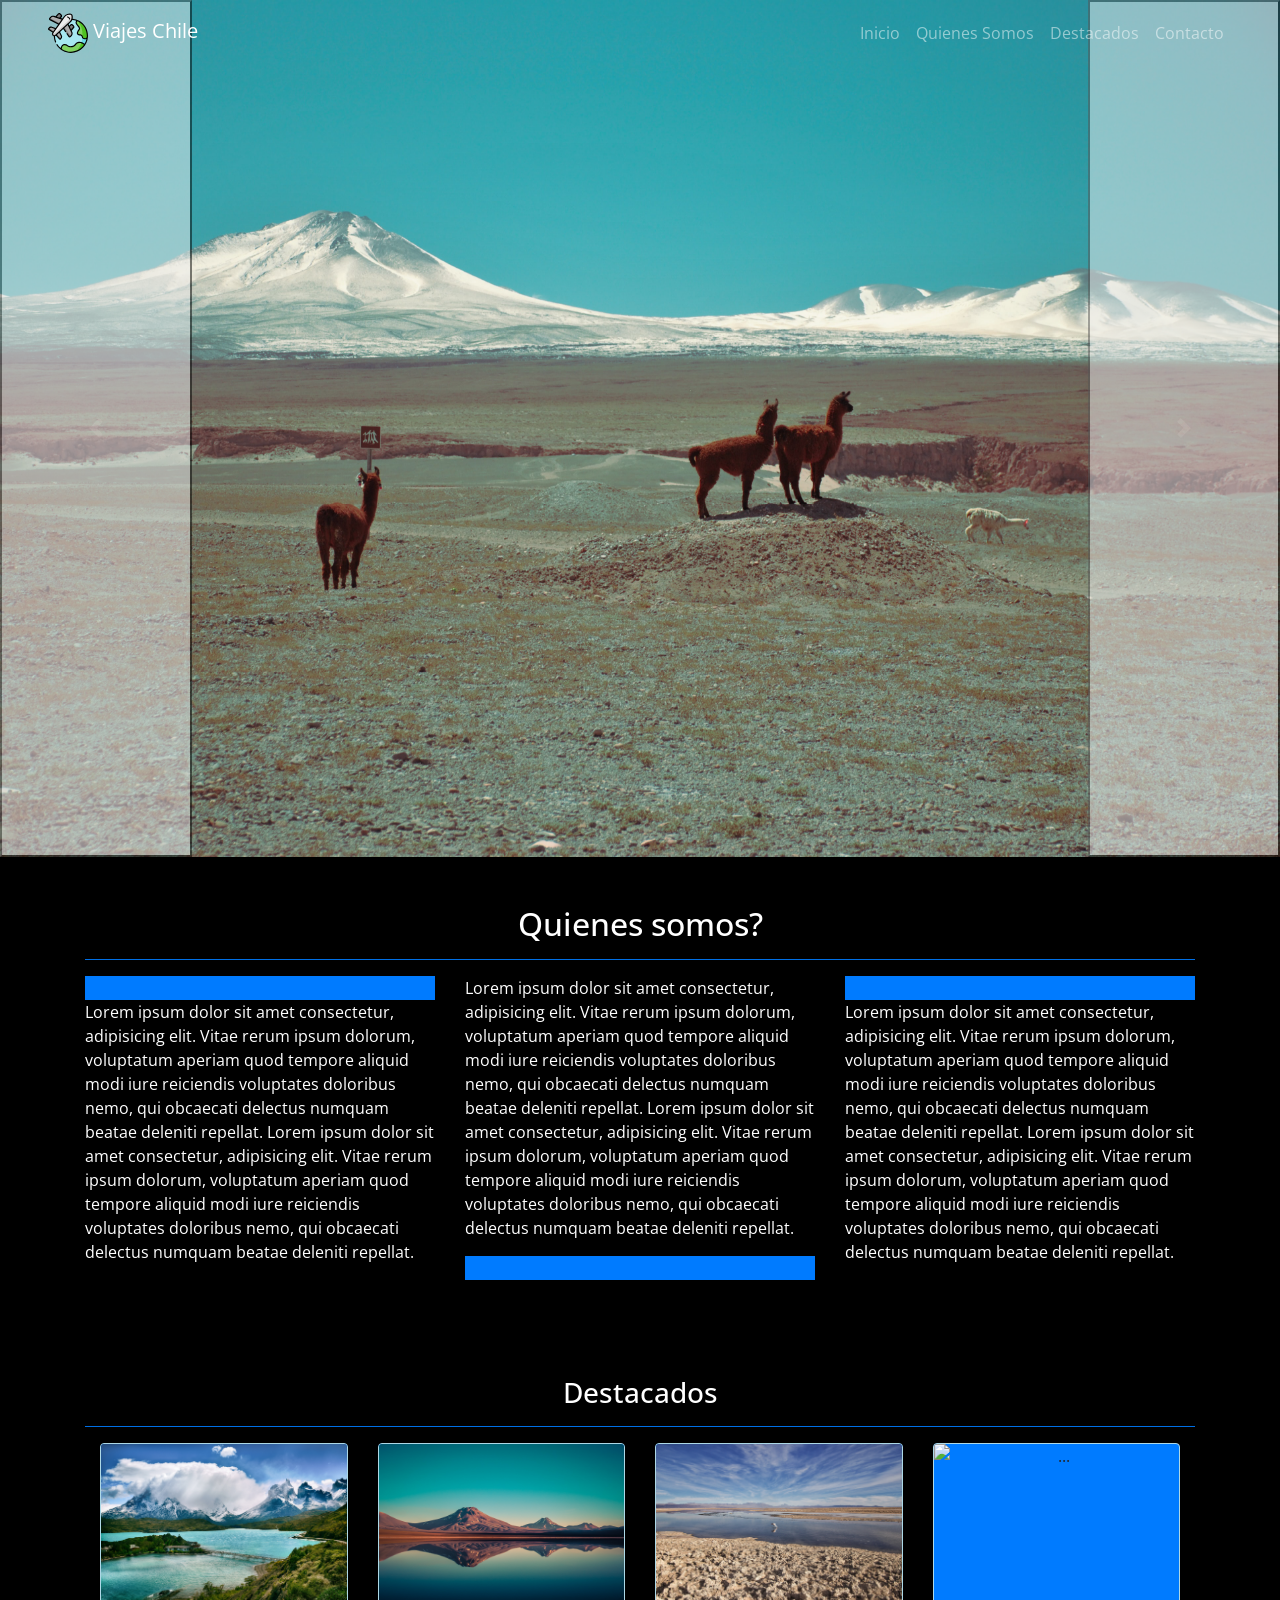
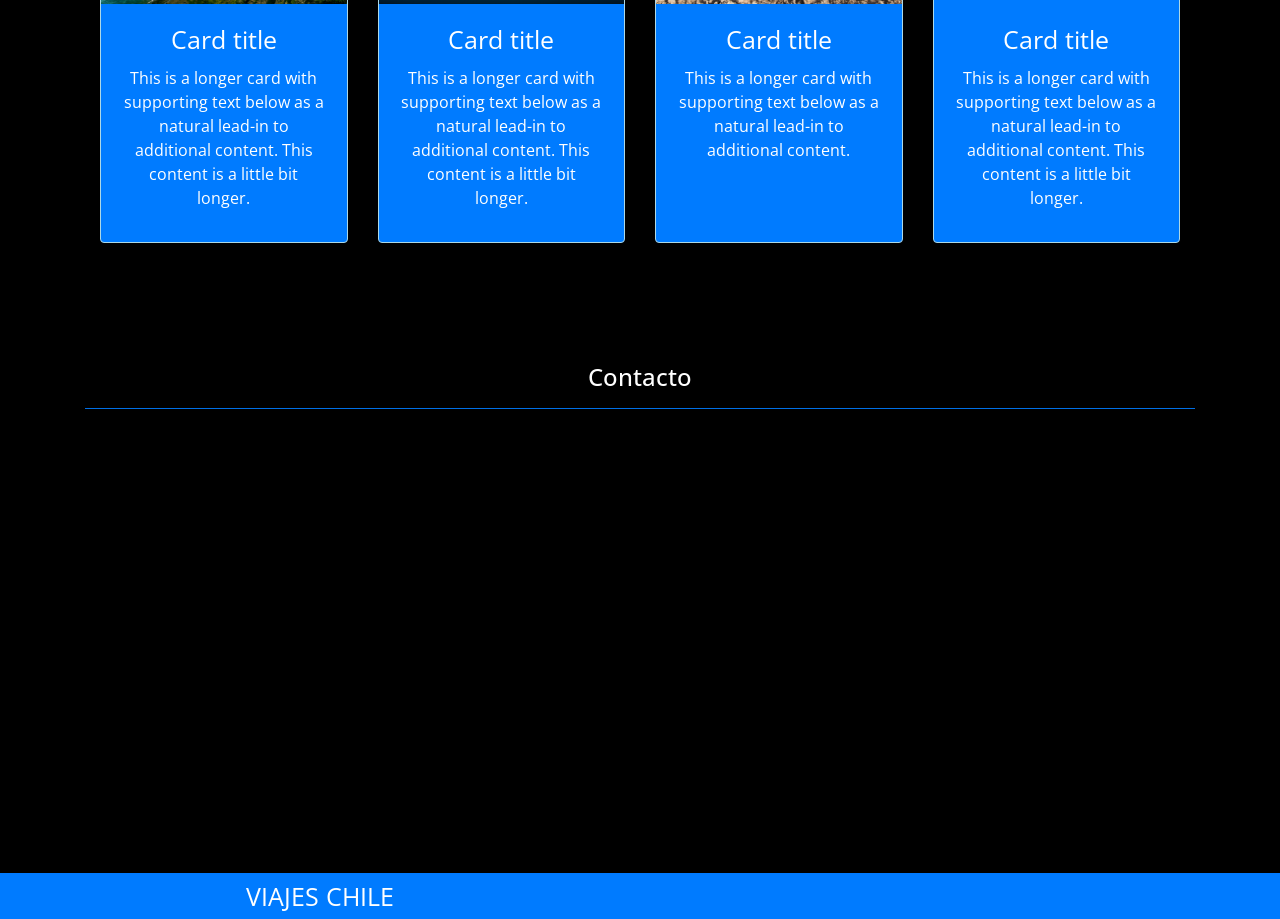
==== commit a2e88651: "styles finnished and jquery func ready" ====
--- a/pruebaViajesChile/index.html
+++ b/pruebaViajesChile/index.html
@@ -5,16 +5,24 @@
     <meta http-equiv="X-UA-Compatible" content="IE=edge" />
     <meta name="viewport" content="width=device-width, initial-scale=1.0" />
     <title>Viajes Chile</title>
+
+    <!--Css de bootstrap 4.6.1-->
     <link
       rel="stylesheet"
       href="https://cdn.jsdelivr.net/npm/bootstrap@4.6.1/dist/css/bootstrap.min.css"
       integrity="sha384-zCbKRCUGaJDkqS1kPbPd7TveP5iyJE0EjAuZQTgFLD2ylzuqKfdKlfG/eSrtxUkn"
       crossorigin="anonymous"
     />
+
+    <!--Font awersome-->
     <script src="https://kit.fontawesome.com/a07f283584.js" crossorigin="anonymous"></script>
+
+    <!--Google Fonts-->
     <link rel="preconnect" href="https://fonts.googleapis.com">
     <link rel="preconnect" href="https://fonts.gstatic.com" crossorigin>
     <link href="https://fonts.googleapis.com/css2?family=Open+Sans:wght@300;400&display=swap" rel="stylesheet"> 
+
+    <!--Estilos propios-->
     <link rel="stylesheet" href="assets/styles/style.css" />
   </head>
   <body>
@@ -35,13 +43,12 @@
       </button>
       <div class="collapse navbar-collapse" id="navbarNavAltMarkup">
         <div class="navbar-nav ml-auto">
-          <a class="nav-link active" href="#"
-            >Home <span class="sr-only">(current)</span></a
-          >
+          
+          
           <a class="nav-link" href="#">Inicio</a>
-          <a class="nav-link" href="#">Quienes Somos</a>
-          <a class="nav-link">Destacados</a>
-          <a class="nav-link">Contacto</a>
+          <a class="nav-link" href="#about">Quienes Somos</a>
+          <a class="nav-link" href="#destacados">Destacados</a>
+          <a class="nav-link" href="#contact">Contacto</a>
         </div>
       </div>
     </nav>
@@ -96,13 +103,13 @@
       </div>
     </header>
 
-    <section class="container text-center pt-5 pb-5 d-none d-lg-block">
+    <section id="about" class="container text-center pt-5 pb-5 d-none d-lg-block">
       <h2>Quienes somos?</h2>
       <hr class="bg-primary">
       <div class="row">
         <div class="descDiv col-4">
-          <div class="container bg-primary">
-            <span style="font-size: 2em; color: white;"><i class="fas fa-plane"></i></span>
+          <div class="flyDiv container bg-primary">
+            <span style="font-size: 2em; color: white;" type="button" data-toggle="modal" data-target="#exampleModal1"><i class="fas fa-plane"></i></span>
           </div>
           <p class="text-left">
             Lorem ipsum dolor sit amet consectetur, adipisicing elit. Vitae
@@ -134,14 +141,14 @@
           </p>
 
           <div class="container bg-primary">
-            <span style="font-size: 2em; color: white;"><i class="fas fa-mountain"></i></span>
+            <span style="font-size: 2em; color: white;" type="button" data-toggle="modal" data-target="#exampleModal2"><i class="fas fa-mountain"></i></span>
           </div>
 
         </div>
         <div class="descDiv col-4">
 
           <div class="container bg-primary">
-            <span style="font-size: 2em; color: white;">
+            <span style="font-size: 2em; color: white;" type="button" data-toggle="modal" data-target="#exampleModal3">
               <i class="fas fa-map-marked-alt"></i>
             </span>
           </div>
@@ -162,7 +169,72 @@
       </div>
     </section>
 
-    <section class="container text-center pt-5 pb-5 ">
+    <!-- Modal 1 -->
+<div class="modal fade" id="exampleModal1" tabindex="-1" aria-labelledby="exampleModalLabel" aria-hidden="true">
+  <div class="modal-dialog">
+    <div class="modal-content">
+      <div class="modal-header">
+        <h5 class="modal-title" id="exampleModalLabel" style="color: black;">Tickets de vuelo</h5>
+        <button type="button" class="close" data-dismiss="modal" aria-label="Close">
+          <span aria-hidden="true">&times;</span>
+        </button>
+      </div>
+      <div class="modal-body">
+        Lorem ipsum, dolor sit amet consectetur adipisicing elit. Reprehenderit sequi veritatis labore, vel obcaecati temporibus ut quidem expedita ea explicabo aspernatur sit suscipit ipsum, qui, fugit veniam nostrum mollitia unde!
+      </div>
+      <div class="modal-footer">
+        <button type="button" class="btn btn-secondary" data-dismiss="modal">Close</button>
+        <button type="button" class="btn btn-primary">Reservar</button>
+      </div>
+    </div>
+  </div>
+</div>
+
+<!-- Modal 2 -->
+
+<div class="modal fade" id="exampleModal2" tabindex="-1" aria-labelledby="exampleModalLabel" aria-hidden="true">
+  <div class="modal-dialog">
+    <div class="modal-content">
+      <div class="modal-header">
+        <h5 class="modal-title" id="exampleModalLabel" style="color: black;">Deporte aventura</h5>
+        <button type="button" class="close" data-dismiss="modal" aria-label="Close">
+          <span aria-hidden="true">&times;</span>
+        </button>
+      </div>
+      <div class="modal-body">
+        Lorem ipsum dolor sit amet consectetur adipisicing elit. Saepe atque illum vero nisi fugiat accusamus doloremque est beatae tempore. Officiis ratione libero sapiente cumque quam magni suscipit a, expedita cum.
+      </div>
+      <div class="modal-footer">
+        <button type="button" class="btn btn-secondary" data-dismiss="modal">Close</button>
+        <button type="button" class="btn btn-primary">Reservar</button>
+      </div>
+    </div>
+  </div>
+</div>
+
+<!-- Modal 3 -->
+
+<div class="modal fade" id="exampleModal3" tabindex="-1" aria-labelledby="exampleModalLabel" aria-hidden="true">
+  <div class="modal-dialog">
+    <div class="modal-content">
+      <div class="modal-header">
+        <h5 class="modal-title" id="exampleModalLabel" style="color: black;">City tour</h5>
+        <button type="button" class="close" data-dismiss="modal" aria-label="Close">
+          <span aria-hidden="true">&times;</span>
+        </button>
+      </div>
+      <div class="modal-body">
+        Lorem ipsum dolor sit amet consectetur adipisicing elit. Voluptates reiciendis impedit laudantium distinctio vero sed culpa, aspernatur ipsum nulla unde deserunt fugit iusto atque quas minus repudiandae magnam ducimus expedita.
+      </div>
+      <div class="modal-footer">
+        <button type="button" class="btn btn-secondary" data-dismiss="modal">Close</button>
+        <button type="button" class="btn btn-primary">Reservar</button>
+      </div>
+    </div>
+  </div>
+</div>
+
+    <section id="destacados" class="container text-center pt-5 pb-5 ">
       <h3>Destacados</h3>
       <hr class="bg-primary">
       <div class="container">
@@ -225,7 +297,7 @@
     </div> 
     </section>
 
-    <section class="container text-center pt-5">
+    <section id="contact" class="container text-center pt-5">
       <h4>Contacto</h4>
       <hr class="bg-primary">
       <div data-tf-widget="UY2jh6A5" data-tf-iframe-props="title=Contacto Viajes Chile" style="width:100%;height:400px;"></div><script src="//embed.typeform.com/next/embed.js"></script>
@@ -239,21 +311,25 @@
         </div>
         
         <div class="socialmedDiv col-12 col-lg-6 pt-2 text-center bg-primary">
-          <i class="fab fa-github-square fa-2x"></i>
-          <i class="fab fa-linkedin fa-2x pl-2"></i>
-          <i class="fab fa-twitter-square fa-2x pl-2"></i>
-          <i class="fab fa-facebook-square fa-2x pl-2"></i>
+          <i class="fab fa-github-square fa-2x"  data-toggle="tooltip"
+          data-placement="top" title="GitHub"></i>
+          <i class="fab fa-linkedin fa-2x pl-2"  data-toggle="tooltip"
+          data-placement="top" title="Linkedin"></i>
+          <i class="fab fa-twitter-square fa-2x pl-2"  data-toggle="tooltip"
+          data-placement="top" title="Twitter"></i>
+          <i class="fab fa-facebook-square fa-2x pl-2"  data-toggle="tooltip"
+          data-placement="top" title="Facebook"></i>
         </div>
       </div>
     </footer>
 
     
-
-    <script
-      src="https://cdn.jsdelivr.net/npm/jquery@3.5.1/dist/jquery.slim.min.js"
-      integrity="sha384-DfXdz2htPH0lsSSs5nCTpuj/zy4C+OGpamoFVy38MVBnE+IbbVYUew+OrCXaRkfj"
-      crossorigin="anonymous"
-    ></script>
+<!--jquery 3.6.0-->
+    <script src="https://code.jquery.com/jquery-3.6.0.min.js" integrity="sha256-/xUj+3OJU5yExlq6GSYGSHk7tPXikynS7ogEvDej/m4=" crossorigin="anonymous"></script>
+    
+    
+
+<!--bootstrap 4.6.1 y popper 1.16.1-->
     <script
       src="https://cdn.jsdelivr.net/npm/popper.js@1.16.1/dist/umd/popper.min.js"
       integrity="sha384-9/reFTGAW83EW2RDu2S0VKaIzap3H66lZH81PoYlFhbGU+6BZp6G7niu735Sk7lN"
@@ -264,5 +340,8 @@
       integrity="sha384-VHvPCCyXqtD5DqJeNxl2dtTyhF78xXNXdkwX1CZeRusQfRKp+tA7hAShOK/B/fQ2"
       crossorigin="anonymous"
     ></script>
+
+<!--Archivos js locales-->    
+    <script src="assets/js/main.js"></script>
   </body>
 </html>
--- a/pruebaViajesChile/assets/styles/style.css
+++ b/pruebaViajesChile/assets/styles/style.css
@@ -1,14 +1,16 @@
-
+/* Fuente a toda la pagina*/
 body {
     background-color: black;
     font-family: 'Open Sans', sans-serif;
 }
 
+/*tamano de imagen de navbar*/
 nav img {
     height: 2em;
     width: auto;
 }
 
+/*Transparencia y preponderancia de navbar*/
 .navbar {
     z-index: 999;
     background-color: transparent !important;
@@ -24,11 +26,15 @@
 
 }
 
+/*Borde de cards*/
+
 .card {
     height: 25em;
     border: lightblue solid;
     border-width: 1px;
 }
+
+/*Colores y fuentes*/
 
 .card img {
     height: 10em;
